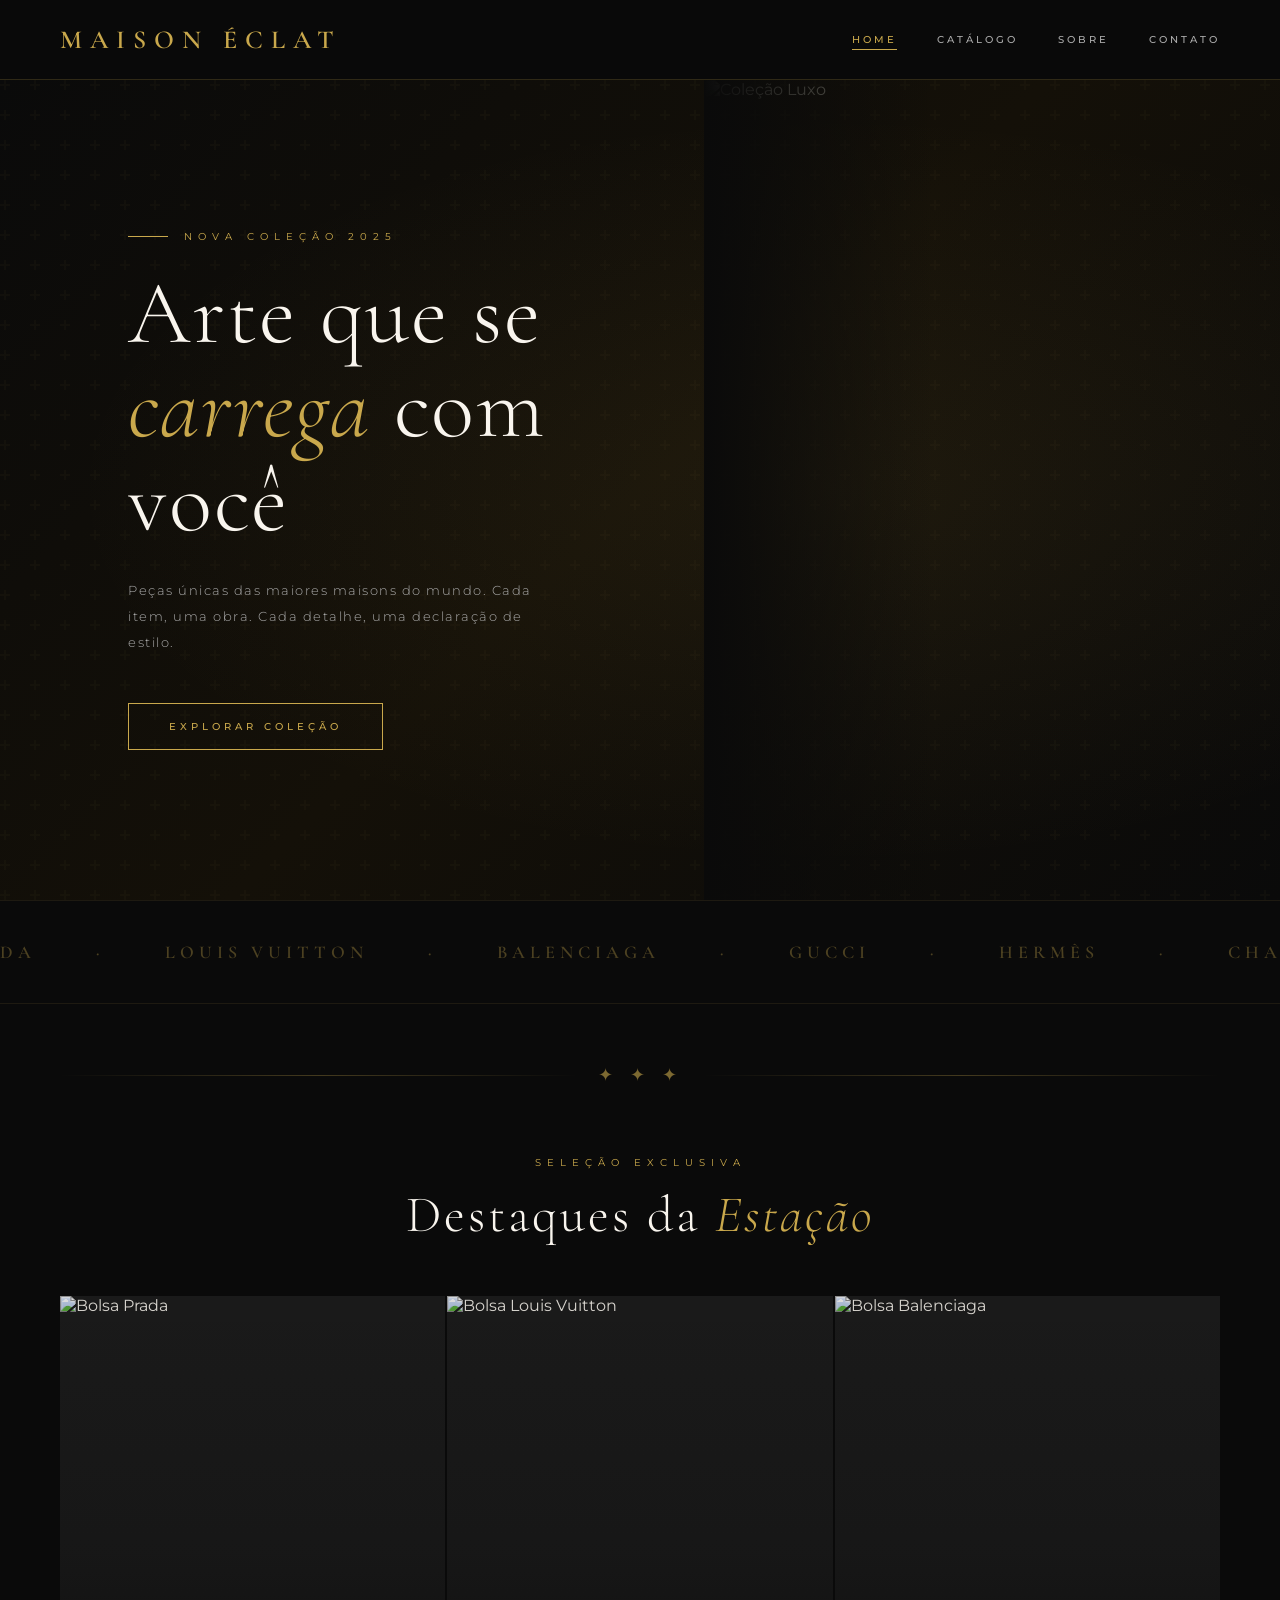
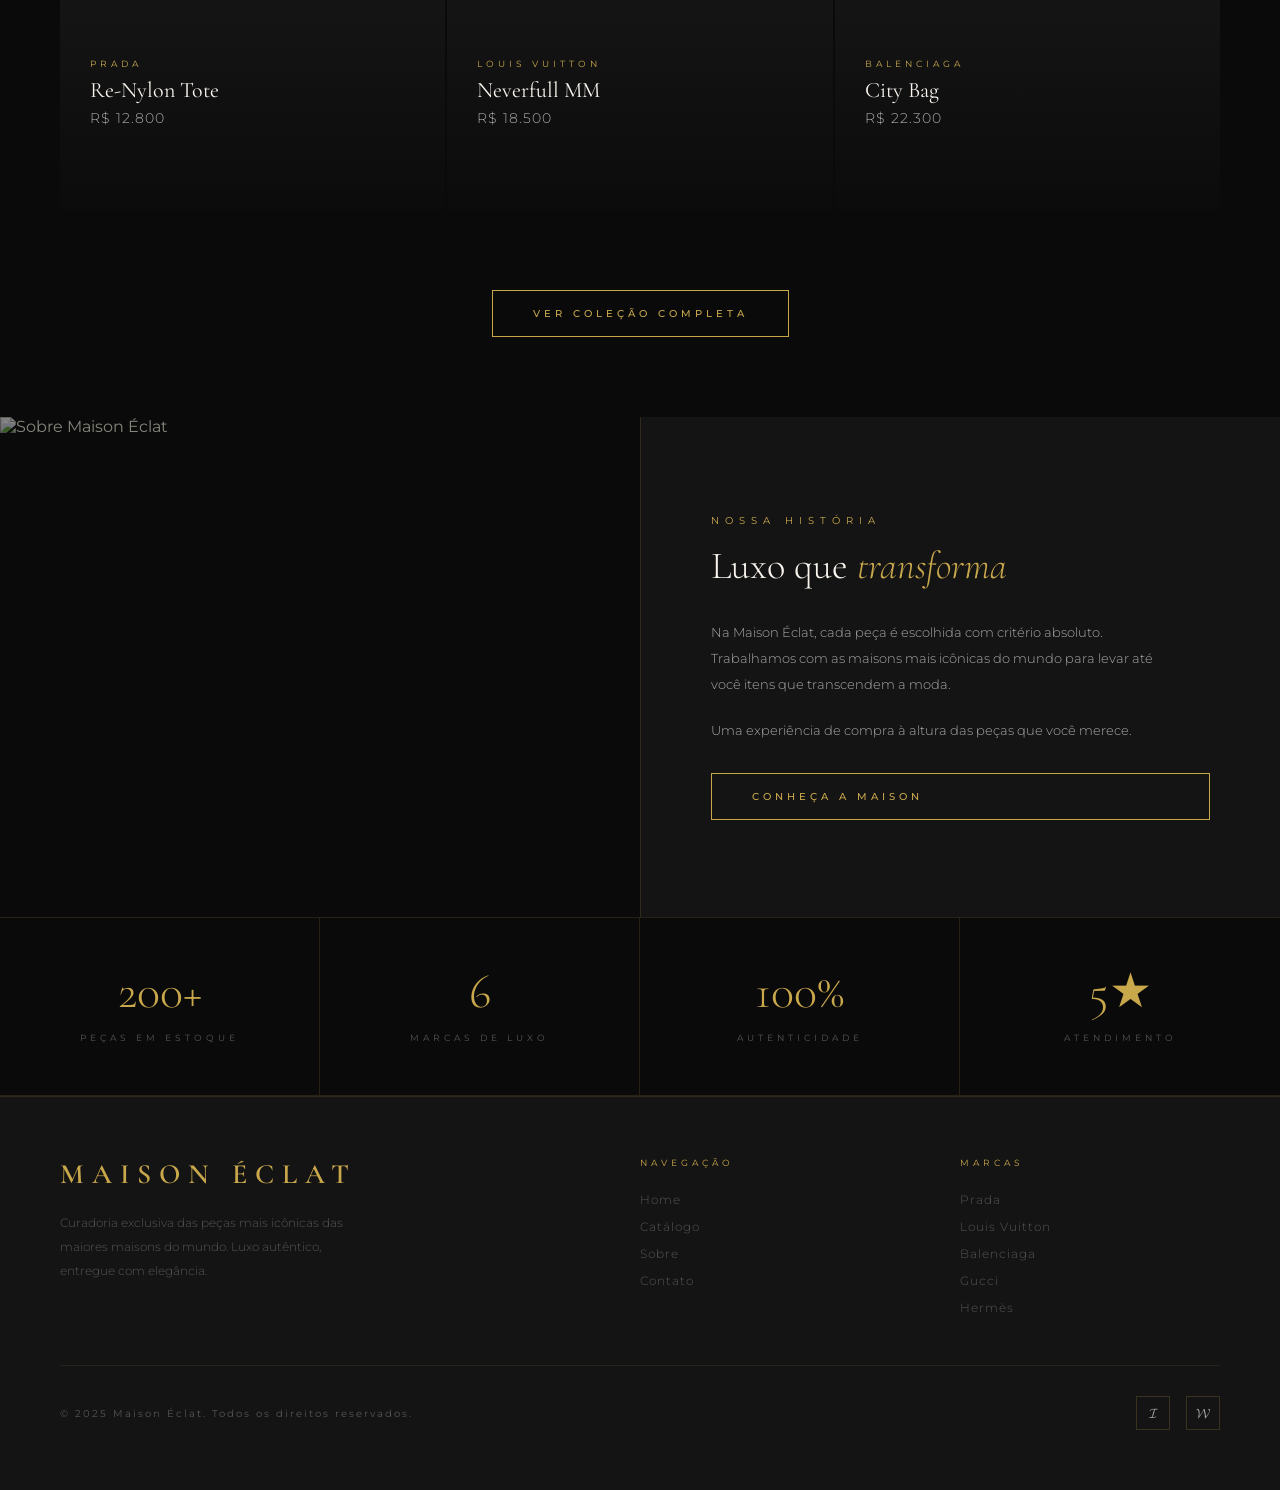
==== index.html @ 3ec4e36c "site" ====
<!DOCTYPE html>
<html lang="pt-br">
<head>
    <meta charset="UTF-8">
    <meta name="viewport" content="width=device-width, initial-scale=1.0">
    <title>Maison Éclat — Luxury Boutique</title>
    <link rel="stylesheet" href="estilos/style.css">
    <link rel="preconnect" href="https://fonts.googleapis.com">
    <link href="https://fonts.googleapis.com/css2?family=Cormorant+Garamond:ital,wght@0,300;0,400;0,600;1,300;1,400&family=Montserrat:wght@300;400;500;600&display=swap" rel="stylesheet">
</head>
<body>

<header id="header">
    <a href="index.html" class="logo">Maison Éclat</a>
    <nav id="nav">
        <a href="index.html" class="ativo">Home</a>
        <a href="catalogo.html">Catálogo</a>
        <a href="sobre.html">Sobre</a>
        <a href="contato.html">Contato</a>
    </nav>
    <div class="burger" id="burger" onclick="toggleMenu()">
        <span></span><span></span><span></span>
    </div>
</header>

<main>

    <!-- HERO -->
    <section class="hero">
        <div class="hero-bg"></div>
        <div class="hero-content">
            <div class="hero-eyebrow">Nova Coleção 2025</div>
            <h1>Arte que se<br><em>carrega</em> com você</h1>
            <p>Peças únicas das maiores maisons do mundo. Cada item, uma obra. Cada detalhe, uma declaração de estilo.</p>
            <a href="catalogo.html" class="btn-primario"><span>Explorar Coleção</span></a>
        </div>
        <div class="hero-image">
            <img src="https://picsum.photos/seed/luxury1/800/1100" alt="Coleção Luxo">
        </div>
    </section>

    <!-- MARCAS -->
    <div class="marcas-strip">
        <span class="marca-item">Prada</span>
        <span class="marca-item">·</span>
        <span class="marca-item">Louis Vuitton</span>
        <span class="marca-item">·</span>
        <span class="marca-item">Balenciaga</span>
        <span class="marca-item">·</span>
        <span class="marca-item">Gucci</span>
        <span class="marca-item">·</span>
        <span class="marca-item">Hermès</span>
        <span class="marca-item">·</span>
        <span class="marca-item">Chanel</span>
    </div>

    <!-- DESTAQUES -->
    <div class="divisor">
        <div class="divisor-linha"></div>
        <div class="divisor-icone">✦ ✦ ✦</div>
        <div class="divisor-linha"></div>
    </div>

    <div class="secao-titulo fade-in">
        <span class="secao-eyebrow">Seleção Exclusiva</span>
        <h2>Destaques da <em>Estação</em></h2>
    </div>

    <!-- GRID DE PRODUTOS (destaques) -->
    <div class="produtos-grid" id="grid-home">

        <div class="card-produto fade-in" onclick="abrirModal(0)">
            <img src="https://picsum.photos/seed/bag1/600/800" alt="Bolsa Prada">
            <div class="card-overlay"></div>
            <div class="card-info">
                <span class="card-marca">Prada</span>
                <div class="card-nome">Re-Nylon Tote</div>
                <div class="card-preco">R$ 12.800</div>
                <button class="card-btn">Ver Peça ›</button>
            </div>
        </div>

        <div class="card-produto fade-in" onclick="abrirModal(1)">
            <img src="https://picsum.photos/seed/bag2/600/800" alt="Bolsa Louis Vuitton">
            <div class="card-overlay"></div>
            <div class="card-info">
                <span class="card-marca">Louis Vuitton</span>
                <div class="card-nome">Neverfull MM</div>
                <div class="card-preco">R$ 18.500</div>
                <button class="card-btn">Ver Peça ›</button>
            </div>
        </div>

        <div class="card-produto fade-in" onclick="abrirModal(2)">
            <img src="https://picsum.photos/seed/bag3/600/800" alt="Bolsa Balenciaga">
            <div class="card-overlay"></div>
            <div class="card-info">
                <span class="card-marca">Balenciaga</span>
                <div class="card-nome">City Bag</div>
                <div class="card-preco">R$ 22.300</div>
                <button class="card-btn">Ver Peça ›</button>
            </div>
        </div>

    </div>

    <div style="text-align:center; padding-bottom: 80px;">
        <a href="catalogo.html" class="btn-primario"><span>Ver Coleção Completa</span></a>
    </div>

    <!-- SOBRE STRIP -->
    <section class="sobre-strip fade-in">
        <div class="sobre-imagem">
            <img src="https://picsum.photos/seed/about1/800/700" alt="Sobre Maison Éclat">
        </div>
        <div class="sobre-texto">
            <span class="secao-eyebrow">Nossa História</span>
            <h2>Luxo que <em>transforma</em></h2>
            <p>Na Maison Éclat, cada peça é escolhida com critério absoluto. Trabalhamos com as maisons mais icônicas do mundo para levar até você itens que transcendem a moda.</p>
            <p>Uma experiência de compra à altura das peças que você merece.</p>
            <a href="sobre.html" class="btn-primario" style="margin-top: 10px;"><span>Conheça a Maison</span></a>
        </div>
    </section>

    <!-- STATS -->
    <div class="stats-bar">
        <div class="stat-item fade-in">
            <span class="stat-numero">200+</span>
            <span class="stat-label">Peças em Estoque</span>
        </div>
        <div class="stat-item fade-in">
            <span class="stat-numero">6</span>
            <span class="stat-label">Marcas de Luxo</span>
        </div>
        <div class="stat-item fade-in">
            <span class="stat-numero">100%</span>
            <span class="stat-label">Autenticidade</span>
        </div>
        <div class="stat-item fade-in">
            <span class="stat-numero">5★</span>
            <span class="stat-label">Atendimento</span>
        </div>
    </div>

</main>

<!-- MODAL -->
<div class="modal-overlay" id="modal-overlay" onclick="fecharModalOverlay(event)">
    <div class="modal" id="modal">
        <button class="modal-fechar" onclick="fecharModal()">✕</button>

        <!-- CARROSSEL -->
        <div class="modal-carrossel">
            <div class="carrossel-track" id="carrossel-track"></div>
            <button class="carrossel-btn carrossel-prev" onclick="moverCarrossel(-1)">‹</button>
            <button class="carrossel-btn carrossel-next" onclick="moverCarrossel(1)">›</button>
            <div class="carrossel-dots" id="carrossel-dots"></div>
        </div>

        <!-- CONTEÚDO -->
        <div class="modal-conteudo">
            <div>
                <span class="modal-marca" id="modal-marca"></span>
                <div class="modal-nome" id="modal-nome"></div>
                <div class="modal-linha"></div>
                <div class="modal-preco" id="modal-preco"></div>
                <p class="modal-descricao" id="modal-desc"></p>
                <div class="modal-atributos" id="modal-atributos"></div>
            </div>
            <a class="btn-whatsapp" id="modal-whatsapp" href="#" target="_blank">
                <svg viewBox="0 0 24 24" xmlns="http://www.w3.org/2000/svg">
                    <path d="M17.472 14.382c-.297-.149-1.758-.867-2.03-.967-.273-.099-.471-.148-.67.15-.197.297-.767.966-.94 1.164-.173.199-.347.223-.644.075-.297-.15-1.255-.463-2.39-1.475-.883-.788-1.48-1.761-1.653-2.059-.173-.297-.018-.458.13-.606.134-.133.298-.347.446-.52.149-.174.198-.298.298-.497.099-.198.05-.371-.025-.52-.075-.149-.669-1.612-.916-2.207-.242-.579-.487-.5-.669-.51-.173-.008-.371-.01-.57-.01-.198 0-.52.074-.792.372-.272.297-1.04 1.016-1.04 2.479 0 1.462 1.065 2.875 1.213 3.074.149.198 2.096 3.2 5.077 4.487.709.306 1.262.489 1.694.625.712.227 1.36.195 1.871.118.571-.085 1.758-.719 2.006-1.413.248-.694.248-1.289.173-1.413-.074-.124-.272-.198-.57-.347m-5.421 7.403h-.004a9.87 9.87 0 01-5.031-1.378l-.361-.214-3.741.982.998-3.648-.235-.374a9.86 9.86 0 01-1.51-5.26c.001-5.45 4.436-9.884 9.888-9.884 2.64 0 5.122 1.03 6.988 2.898a9.825 9.825 0 012.893 6.994c-.003 5.45-4.437 9.884-9.885 9.884m8.413-18.297A11.815 11.815 0 0012.05 0C5.495 0 .16 5.335.157 11.892c0 2.096.547 4.142 1.588 5.945L.057 24l6.305-1.654a11.882 11.882 0 005.683 1.448h.005c6.554 0 11.89-5.335 11.893-11.893a11.821 11.821 0 00-3.48-8.413Z"/>
                </svg>
                Tenho Interesse
            </a>
        </div>
    </div>
</div>

<footer>
    <div class="footer-grid">
        <div>
            <span class="footer-logo">Maison Éclat</span>
            <p class="footer-desc">Curadoria exclusiva das peças mais icônicas das maiores maisons do mundo. Luxo autêntico, entregue com elegância.</p>
        </div>
        <div>
            <span class="footer-titulo">Navegação</span>
            <div class="footer-links">
                <a href="index.html">Home</a>
                <a href="catalogo.html">Catálogo</a>
                <a href="sobre.html">Sobre</a>
                <a href="contato.html">Contato</a>
            </div>
        </div>
        <div>
            <span class="footer-titulo">Marcas</span>
            <div class="footer-links">
                <a href="catalogo.html">Prada</a>
                <a href="catalogo.html">Louis Vuitton</a>
                <a href="catalogo.html">Balenciaga</a>
                <a href="catalogo.html">Gucci</a>
                <a href="catalogo.html">Hermès</a>
            </div>
        </div>
    </div>
    <div class="footer-bottom">
        <span class="footer-copy">© 2025 Maison Éclat. Todos os direitos reservados.</span>
        <div class="footer-social">
            <a href="#" title="Instagram">&#x1D4D8;</a>
            <a href="#" title="WhatsApp">&#x1D4E6;</a>
        </div>
    </div>
</footer>

<script>
// ---- DADOS DOS PRODUTOS ----
const produtos = [
    {
        marca: "Prada",
        nome: "Re-Nylon Tote",
        preco: "R$ 12.800",
        desc: "Icônica bolsa tote em nylon regenerado, símbolo do compromisso da Prada com a inovação sustentável. Acabamentos em couro Saffiano com hardware dourado.",
        fotos: [
            "https://picsum.photos/seed/prada1/600/600",
            "https://picsum.photos/seed/prada2/600/600",
            "https://picsum.photos/seed/prada3/600/600",
            "https://picsum.photos/seed/prada4/600/600"
        ],
        atributos: { "Material": "Nylon Re-Nylon + Couro Saffiano", "Cor": "Preto", "Dimensões": "38 × 30 × 16 cm", "Inclui": "Dustbag + Cartão" }
    },
    {
        marca: "Louis Vuitton",
        nome: "Neverfull MM",
        preco: "R$ 18.500",
        desc: "A bolsa mais icônica da maison. Em tela Monogram com bordas em couro natural, é o símbolo definitivo do estilo LV. Versátil, elegante e atemporal.",
        fotos: [
            "https://picsum.photos/seed/lv1/600/600",
            "https://picsum.photos/seed/lv2/600/600",
            "https://picsum.photos/seed/lv3/600/600",
            "https://picsum.photos/seed/lv4/600/600"
        ],
        atributos: { "Material": "Tela Monogram + Couro Vachetta", "Cor": "Monogram / Cerise", "Dimensões": "31 × 28 × 17 cm", "Inclui": "Dustbag + Recibo" }
    },
    {
        marca: "Balenciaga",
        nome: "City Bag",
        preco: "R$ 22.300",
        desc: "A City Bag redefiniu o conceito de it-bag quando foi lançada. Couro de bezerro com textura suave e hardware dourado envelhecido — um clássico do streetluxe.",
        fotos: [
            "https://picsum.photos/seed/bal1/600/600",
            "https://picsum.photos/seed/bal2/600/600",
            "https://picsum.photos/seed/bal3/600/600",
            "https://picsum.photos/seed/bal4/600/600"
        ],
        atributos: { "Material": "Couro de Bezerro", "Cor": "Preto", "Dimensões": "38 × 26 × 14 cm", "Inclui": "Dustbag + Espelho" }
    }
];

let slideAtual = 0;
let produtoAtual = null;
const NUMERO_WHATSAPP = "5500000000000"; // ← substitua pelo número real

// ---- MODAL ----
function abrirModal(index) {
    produtoAtual = produtos[index];
    slideAtual = 0;

    document.getElementById('modal-marca').textContent = produtoAtual.marca;
    document.getElementById('modal-nome').textContent = produtoAtual.nome;
    document.getElementById('modal-preco').textContent = produtoAtual.preco;
    document.getElementById('modal-desc').textContent = produtoAtual.desc;

    // Atributos
    const attrEl = document.getElementById('modal-atributos');
    attrEl.innerHTML = Object.entries(produtoAtual.atributos).map(([k, v]) =>
        `<div class="modal-atributo"><span class="modal-atributo-label">${k}</span><span class="modal-atributo-valor">${v}</span></div>`
    ).join('');

    // Carrossel
    const track = document.getElementById('carrossel-track');
    track.innerHTML = produtoAtual.fotos.map(src =>
        `<div class="carrossel-slide"><img src="${src}" alt="${produtoAtual.nome}"></div>`
    ).join('');

    const dots = document.getElementById('carrossel-dots');
    dots.innerHTML = produtoAtual.fotos.map((_, i) =>
        `<button class="carrossel-dot ${i === 0 ? 'ativo' : ''}" onclick="irParaSlide(${i})"></button>`
    ).join('');

    atualizarCarrossel();

    // WhatsApp link
    const msg = encodeURIComponent(`Olá! Tenho interesse na peça: ${produtoAtual.marca} — ${produtoAtual.nome} (${produtoAtual.preco}). Poderia me dar mais informações?`);
    document.getElementById('modal-whatsapp').href = `https://wa.me/${NUMERO_WHATSAPP}?text=${msg}`;

    document.getElementById('modal-overlay').classList.add('aberto');
    document.body.style.overflow = 'hidden';
}

function fecharModal() {
    document.getElementById('modal-overlay').classList.remove('aberto');
    document.body.style.overflow = '';
}

function fecharModalOverlay(e) {
    if (e.target === document.getElementById('modal-overlay')) fecharModal();
}

// ---- CARROSSEL ----
function moverCarrossel(direcao) {
    const total = produtoAtual.fotos.length;
    slideAtual = (slideAtual + direcao + total) % total;
    atualizarCarrossel();
}

function irParaSlide(index) {
    slideAtual = index;
    atualizarCarrossel();
}

function atualizarCarrossel() {
    document.getElementById('carrossel-track').style.transform = `translateX(-${slideAtual * 100}%)`;
    document.querySelectorAll('.carrossel-dot').forEach((dot, i) => {
        dot.classList.toggle('ativo', i === slideAtual);
    });
}

// Teclado: setas e ESC
document.addEventListener('keydown', (e) => {
    if (!document.getElementById('modal-overlay').classList.contains('aberto')) return;
    if (e.key === 'ArrowLeft') moverCarrossel(-1);
    if (e.key === 'ArrowRight') moverCarrossel(1);
    if (e.key === 'Escape') fecharModal();
});

// Touch/swipe no carrossel
let touchStartX = 0;
document.getElementById('carrossel-track')?.addEventListener('touchstart', e => { touchStartX = e.touches[0].clientX; });
document.getElementById('carrossel-track')?.addEventListener('touchend', e => {
    const diff = touchStartX - e.changedTouches[0].clientX;
    if (Math.abs(diff) > 50) moverCarrossel(diff > 0 ? 1 : -1);
});

// ---- MENU MOBILE ----
function toggleMenu() {
    document.getElementById('nav').classList.toggle('aberto');
}

// ---- SCROLL ANIMATIONS ----
const observer = new IntersectionObserver((entries) => {
    entries.forEach(e => { if (e.isIntersecting) e.target.classList.add('visivel'); });
}, { threshold: 0.1 });

document.querySelectorAll('.fade-in').forEach(el => observer.observe(el));
</script>

</body>
</html>
---- estilos/style.css ----
@charset "UTF-8";

@import url('https://fonts.googleapis.com/css2?family=Cormorant+Garamond:ital,wght@0,300;0,400;0,600;1,300;1,400&family=Montserrat:wght@300;400;500;600&display=swap');

:root {
    --ouro: #C9A84C;
    --ouro-claro: #E8C97A;
    --ouro-escuro: #8A6A20;
    --preto: #0A0A0A;
    --preto-suave: #141414;
    --preto-card: #1A1A1A;
    --cinza-escuro: #2A2A2A;
    --cinza: #555;
    --cinza-claro: #AAA;
    --branco: #F9F5EE;
    --fonte-display: 'Cormorant Garamond', serif;
    --fonte-corpo: 'Montserrat', sans-serif;
    --transicao: all 0.35s cubic-bezier(0.25, 0.46, 0.45, 0.94);
    --sombra-card: 0 8px 40px rgba(0,0,0,0.6);
}

* { margin: 0; padding: 0; box-sizing: border-box; }
html { scroll-behavior: smooth; }
body { font-family: var(--fonte-corpo); background-color: var(--preto); color: var(--branco); min-height: 100vh; }

::-webkit-scrollbar { width: 5px; }
::-webkit-scrollbar-track { background: var(--preto); }
::-webkit-scrollbar-thumb { background: var(--ouro-escuro); border-radius: 10px; }

/* HEADER */
header {
    position: fixed; top: 0; left: 0; right: 0; z-index: 1000;
    display: flex; align-items: center; justify-content: space-between;
    padding: 0 60px; height: 80px;
    background: rgba(10,10,10,0.97); backdrop-filter: blur(12px);
    border-bottom: 1px solid rgba(201,168,76,0.2); transition: var(--transicao);
}

.logo {
    font-family: var(--fonte-display); font-size: 26px; font-weight: 600;
    letter-spacing: 8px; color: var(--ouro); text-decoration: none; text-transform: uppercase;
}

nav { display: flex; align-items: center; gap: 40px; }

nav a {
    font-size: 10px; font-weight: 500; letter-spacing: 3px; text-transform: uppercase;
    color: var(--cinza-claro); text-decoration: none; position: relative; transition: var(--transicao);
}

nav a::after {
    content: ''; position: absolute; bottom: -4px; left: 0;
    width: 0; height: 1px; background: var(--ouro); transition: var(--transicao);
}

nav a:hover, nav a.ativo { color: var(--ouro); }
nav a:hover::after, nav a.ativo::after { width: 100%; }

.burger { display: none; flex-direction: column; gap: 5px; cursor: pointer; }
.burger span { display: block; width: 24px; height: 1px; background: var(--ouro); transition: var(--transicao); }

main { padding-top: 80px; }

/* HERO */
.hero {
    position: relative; height: calc(100vh - 80px); min-height: 600px;
    display: flex; align-items: center; overflow: hidden;
}

.hero-bg {
    position: absolute; inset: 0;
    background: radial-gradient(ellipse at 65% 50%, rgba(201,168,76,0.07) 0%, transparent 65%),
                linear-gradient(135deg, #0A0A0A 0%, #141008 50%, #0A0A0A 100%);
}

.hero-bg::before {
    content: ''; position: absolute; inset: 0;
    background-image: url("data:image/svg+xml,%3Csvg width='60' height='60' viewBox='0 0 60 60' xmlns='http://www.w3.org/2000/svg'%3E%3Cg fill='%23C9A84C' fill-opacity='0.03'%3E%3Cpath d='M36 34v-4h-2v4h-4v2h4v4h2v-4h4v-2h-4zm0-30V0h-2v4h-4v2h4v4h2V6h4V4h-4zM6 34v-4H4v4H0v2h4v4h2v-4h4v-2H6zM6 4V0H4v4H0v2h4v4h2V6h4V4H6z'/%3E%3C/g%3E%3C/svg%3E");
}

.hero-content {
    position: relative; z-index: 2; padding: 0 10%; max-width: 700px;
    animation: fadeInUp 1.2s ease forwards;
}

.hero-eyebrow {
    font-size: 10px; letter-spacing: 6px; text-transform: uppercase; color: var(--ouro);
    margin-bottom: 24px; display: flex; align-items: center; gap: 16px;
}

.hero-eyebrow::before { content: ''; display: block; width: 40px; height: 1px; background: var(--ouro); }

.hero h1 {
    font-family: var(--fonte-display); font-size: clamp(52px, 7vw, 90px); font-weight: 300;
    line-height: 1.05; letter-spacing: 2px; color: var(--branco); margin-bottom: 28px;
}

.hero h1 em { font-style: italic; color: var(--ouro); }

.hero p {
    font-size: 13px; font-weight: 300; letter-spacing: 1.5px; color: var(--cinza-claro);
    line-height: 2; max-width: 420px; margin-bottom: 48px;
}

.hero-image {
    position: absolute; right: 0; top: 0; bottom: 0; width: 45%; overflow: hidden;
}

.hero-image img { width: 100%; height: 100%; object-fit: cover; opacity: 0.4; filter: sepia(30%) saturate(0.8); }

.hero-image::before {
    content: ''; position: absolute; inset: 0;
    background: linear-gradient(to right, var(--preto) 0%, transparent 40%); z-index: 1;
}

/* BOTÕES */
.btn-primario {
    display: inline-flex; align-items: center; gap: 12px; padding: 16px 40px;
    background: transparent; border: 1px solid var(--ouro); color: var(--ouro);
    font-family: var(--fonte-corpo); font-size: 10px; font-weight: 500; letter-spacing: 4px;
    text-transform: uppercase; text-decoration: none; cursor: pointer;
    transition: var(--transicao); position: relative; overflow: hidden;
}

.btn-primario::before {
    content: ''; position: absolute; inset: 0; background: var(--ouro);
    transform: translateX(-100%); transition: var(--transicao); z-index: 0;
}

.btn-primario:hover::before { transform: translateX(0); }
.btn-primario:hover { color: var(--preto); }
.btn-primario span, .btn-primario svg { position: relative; z-index: 1; }

.btn-secundario {
    display: inline-flex; align-items: center; gap: 12px; padding: 16px 40px;
    background: var(--ouro); border: 1px solid var(--ouro); color: var(--preto);
    font-family: var(--fonte-corpo); font-size: 10px; font-weight: 600; letter-spacing: 4px;
    text-transform: uppercase; text-decoration: none; cursor: pointer; transition: var(--transicao);
}

.btn-secundario:hover { background: var(--ouro-claro); border-color: var(--ouro-claro); }

/* DIVISOR */
.divisor {
    display: flex; align-items: center; justify-content: center; gap: 20px; padding: 60px 60px 0;
}
.divisor-linha { flex: 1; height: 1px; background: linear-gradient(to right, transparent, rgba(201,168,76,0.3), transparent); }
.divisor-icone { color: var(--ouro); font-size: 18px; opacity: 0.6; letter-spacing: 6px; }

/* SEÇÃO TÍTULO */
.secao-titulo { text-align: center; padding: 70px 60px 50px; }
.secao-eyebrow { font-size: 10px; letter-spacing: 6px; text-transform: uppercase; color: var(--ouro); margin-bottom: 16px; display: block; }
.secao-titulo h2 { font-family: var(--fonte-display); font-size: clamp(36px, 4vw, 56px); font-weight: 300; letter-spacing: 3px; color: var(--branco); line-height: 1.2; }
.secao-titulo h2 em { font-style: italic; color: var(--ouro); }

/* MARCAS STRIP */
.marcas-strip {
    display: flex; align-items: center; justify-content: center; gap: 60px; padding: 40px 60px;
    border-top: 1px solid rgba(201,168,76,0.1); border-bottom: 1px solid rgba(201,168,76,0.1); overflow: hidden;
}

.marca-item {
    font-family: var(--fonte-display); font-size: 18px; font-weight: 600; letter-spacing: 5px;
    text-transform: uppercase; color: rgba(201,168,76,0.35); transition: var(--transicao); white-space: nowrap;
}

.marca-item:hover { color: var(--ouro); }

/* GRID PRODUTOS */
.produtos-grid {
    display: grid; grid-template-columns: repeat(3, 1fr); gap: 2px; padding: 0 60px 80px;
}

.card-produto {
    position: relative; overflow: hidden; aspect-ratio: 3/4; cursor: pointer; background: var(--preto-card);
}

.card-produto img {
    width: 100%; height: 100%; object-fit: cover;
    transition: transform 0.7s cubic-bezier(0.25, 0.46, 0.45, 0.94), opacity 0.5s ease;
    opacity: 0.85;
}

.card-produto:hover img { transform: scale(1.06); opacity: 1; }

.card-overlay {
    position: absolute; inset: 0;
    background: linear-gradient(to top, rgba(10,10,10,0.92) 0%, rgba(10,10,10,0.2) 50%, transparent 100%);
    transition: var(--transicao);
}

.card-produto:hover .card-overlay {
    background: linear-gradient(to top, rgba(10,10,10,0.97) 0%, rgba(10,10,10,0.4) 60%, transparent 100%);
}

.card-info { position: absolute; bottom: 0; left: 0; right: 0; padding: 30px; transition: var(--transicao); }
.card-marca { font-size: 9px; letter-spacing: 4px; text-transform: uppercase; color: var(--ouro); margin-bottom: 8px; display: block; }
.card-nome { font-family: var(--fonte-display); font-size: 22px; font-weight: 400; color: var(--branco); margin-bottom: 6px; }
.card-preco { font-size: 14px; font-weight: 300; color: var(--cinza-claro); letter-spacing: 1px; margin-bottom: 20px; }

.card-btn {
    display: inline-flex; align-items: center; gap: 8px; padding: 10px 24px;
    background: transparent; border: 1px solid rgba(201,168,76,0.5); color: var(--ouro);
    font-size: 9px; font-weight: 500; letter-spacing: 3px; text-transform: uppercase;
    cursor: pointer; transition: var(--transicao); opacity: 0; transform: translateY(10px);
    font-family: var(--fonte-corpo);
}

.card-produto:hover .card-btn { opacity: 1; transform: translateY(0); }
.card-btn:hover { background: var(--ouro); color: var(--preto); border-color: var(--ouro); }

/* FILTROS */
.filtros-container { padding: 0 60px 40px; display: flex; align-items: center; gap: 30px; flex-wrap: wrap; }
.filtros-label { font-size: 9px; letter-spacing: 4px; text-transform: uppercase; color: var(--cinza); }
.filtros-grupo { display: flex; gap: 8px; flex-wrap: wrap; }

.filtro-btn {
    padding: 8px 20px; background: transparent; border: 1px solid rgba(201,168,76,0.25);
    color: var(--cinza-claro); font-family: var(--fonte-corpo); font-size: 9px; letter-spacing: 3px;
    text-transform: uppercase; cursor: pointer; transition: var(--transicao);
}

.filtro-btn:hover, .filtro-btn.ativo { border-color: var(--ouro); color: var(--ouro); background: rgba(201,168,76,0.05); }
.filtro-divider { width: 1px; height: 20px; background: rgba(201,168,76,0.2); }

/* ======================== MODAL + CARROSSEL ======================== */
.modal-overlay {
    position: fixed; inset: 0; background: rgba(0,0,0,0.92); z-index: 2000;
    display: flex; align-items: center; justify-content: center; padding: 20px;
    opacity: 0; visibility: hidden; transition: all 0.4s ease; backdrop-filter: blur(6px);
}

.modal-overlay.aberto { opacity: 1; visibility: visible; }

.modal {
    background: var(--preto-suave); border: 1px solid rgba(201,168,76,0.2);
    max-width: 900px; width: 100%; max-height: 90vh; overflow-y: auto;
    display: grid; grid-template-columns: 1fr 1fr;
    transform: scale(0.95) translateY(20px); transition: all 0.4s cubic-bezier(0.25, 0.46, 0.45, 0.94);
    position: relative;
}

.modal-overlay.aberto .modal { transform: scale(1) translateY(0); }

/* CARROSSEL */
.modal-carrossel {
    position: relative; overflow: hidden; background: var(--preto-card);
    aspect-ratio: 1;
}

.carrossel-track {
    display: flex; height: 100%;
    transition: transform 0.5s cubic-bezier(0.25, 0.46, 0.45, 0.94);
}

.carrossel-slide { min-width: 100%; height: 100%; }
.carrossel-slide img { width: 100%; height: 100%; object-fit: cover; display: block; }

.carrossel-btn {
    position: absolute; top: 50%; transform: translateY(-50%);
    width: 42px; height: 42px; background: rgba(10,10,10,0.75);
    border: 1px solid rgba(201,168,76,0.4); color: var(--ouro);
    font-size: 20px; display: flex; align-items: center; justify-content: center;
    cursor: pointer; transition: var(--transicao); z-index: 5; backdrop-filter: blur(4px);
    line-height: 1; user-select: none;
}

.carrossel-btn:hover { background: var(--ouro); color: var(--preto); border-color: var(--ouro); }
.carrossel-prev { left: 14px; }
.carrossel-next { right: 14px; }

.carrossel-dots {
    position: absolute; bottom: 14px; left: 50%; transform: translateX(-50%);
    display: flex; gap: 6px; z-index: 5;
}

.carrossel-dot {
    width: 6px; height: 6px; border-radius: 50%;
    background: rgba(201,168,76,0.3); cursor: pointer;
    transition: var(--transicao); border: none;
}

.carrossel-dot.ativo { background: var(--ouro); transform: scale(1.3); }

/* MODAL CONTEÚDO */
.modal-conteudo {
    padding: 50px 40px; display: flex; flex-direction: column; justify-content: space-between;
}

.modal-fechar {
    position: absolute; top: 16px; right: 16px;
    width: 36px; height: 36px; background: rgba(10,10,10,0.8);
    border: 1px solid rgba(201,168,76,0.3); color: var(--ouro);
    font-size: 20px; display: flex; align-items: center; justify-content: center;
    cursor: pointer; transition: var(--transicao); z-index: 10; line-height: 1;
}

.modal-fechar:hover { background: var(--ouro); color: var(--preto); }

.modal-marca { font-size: 9px; letter-spacing: 5px; text-transform: uppercase; color: var(--ouro); margin-bottom: 14px; display: block; }
.modal-nome { font-family: var(--fonte-display); font-size: 34px; font-weight: 300; color: var(--branco); line-height: 1.2; margin-bottom: 6px; }
.modal-linha { width: 40px; height: 1px; background: var(--ouro); margin: 20px 0; }
.modal-preco { font-size: 26px; font-weight: 300; color: var(--ouro-claro); letter-spacing: 1px; margin-bottom: 24px; }
.modal-descricao { font-size: 12px; font-weight: 300; color: var(--cinza-claro); line-height: 2; margin-bottom: 30px; }

.modal-atributos { display: flex; flex-direction: column; gap: 10px; margin-bottom: 36px; padding-top: 10px; border-top: 1px solid rgba(201,168,76,0.1); }
.modal-atributo { display: flex; justify-content: space-between; font-size: 11px; }
.modal-atributo-label { color: var(--cinza); letter-spacing: 1px; }
.modal-atributo-valor { color: var(--branco); font-weight: 500; }

.btn-whatsapp {
    display: flex; align-items: center; justify-content: center; gap: 10px; padding: 16px 30px;
    background: #25D366; border: none; color: white; font-family: var(--fonte-corpo);
    font-size: 11px; font-weight: 600; letter-spacing: 3px; text-transform: uppercase;
    text-decoration: none; cursor: pointer; transition: var(--transicao);
}

.btn-whatsapp:hover { background: #1ebe5d; }
.btn-whatsapp svg { width: 18px; height: 18px; fill: white; flex-shrink: 0; }

/* SOBRE STRIP */
.sobre-strip { display: grid; grid-template-columns: 1fr 1fr; min-height: 500px; }
.sobre-imagem { position: relative; overflow: hidden; }
.sobre-imagem img { width: 100%; height: 100%; object-fit: cover; opacity: 0.5; filter: sepia(20%); }
.sobre-imagem::after { content: ''; position: absolute; inset: 0; background: linear-gradient(to right, transparent 60%, var(--preto) 100%); }
.sobre-texto { background: var(--preto-suave); padding: 80px 70px; display: flex; flex-direction: column; justify-content: center; border-left: 1px solid rgba(201,168,76,0.15); }
.sobre-texto .secao-eyebrow { text-align: left; display: block; margin-bottom: 16px; }
.sobre-texto h2 { font-family: var(--fonte-display); font-size: clamp(32px, 3vw, 48px); font-weight: 300; color: var(--branco); line-height: 1.2; margin-bottom: 30px; }
.sobre-texto h2 em { font-style: italic; color: var(--ouro); }
.sobre-texto p { font-size: 13px; font-weight: 300; color: var(--cinza-claro); line-height: 2; margin-bottom: 20px; max-width: 450px; }

/* STATS */
.stats-bar { display: grid; grid-template-columns: repeat(4, 1fr); border-top: 1px solid rgba(201,168,76,0.15); border-bottom: 1px solid rgba(201,168,76,0.15); }
.stat-item { padding: 50px 40px; text-align: center; border-right: 1px solid rgba(201,168,76,0.15); transition: var(--transicao); }
.stat-item:last-child { border-right: none; }
.stat-item:hover { background: rgba(201,168,76,0.03); }
.stat-numero { font-family: var(--fonte-display); font-size: 48px; font-weight: 300; color: var(--ouro); line-height: 1; display: block; margin-bottom: 10px; }
.stat-label { font-size: 9px; letter-spacing: 4px; text-transform: uppercase; color: var(--cinza); }

/* CONTATO */
.contato-section { display: grid; grid-template-columns: 1fr 1fr; min-height: 500px; }
.contato-info { padding: 80px 70px; background: var(--preto-suave); border-right: 1px solid rgba(201,168,76,0.15); }
.contato-info h2 { font-family: var(--fonte-display); font-size: clamp(32px, 3vw, 48px); font-weight: 300; color: var(--branco); margin-bottom: 30px; line-height: 1.2; }
.contato-info h2 em { font-style: italic; color: var(--ouro); }
.contato-info p { font-size: 13px; font-weight: 300; color: var(--cinza-claro); line-height: 2; margin-bottom: 40px; max-width: 360px; }
.contato-canais { display: flex; flex-direction: column; gap: 16px; }
.contato-canal { display: flex; align-items: center; gap: 16px; font-size: 13px; color: var(--cinza-claro); text-decoration: none; transition: var(--transicao); }
.contato-canal:hover { color: var(--ouro); }
.contato-canal-icone { width: 40px; height: 40px; border: 1px solid rgba(201,168,76,0.3); display: flex; align-items: center; justify-content: center; color: var(--ouro); font-size: 16px; flex-shrink: 0; transition: var(--transicao); }
.contato-canal:hover .contato-canal-icone { background: var(--ouro); color: var(--preto); }
.contato-form { padding: 80px 70px; background: var(--preto); }
.form-grupo { margin-bottom: 24px; }
.form-grupo label { display: block; font-size: 9px; letter-spacing: 3px; text-transform: uppercase; color: var(--cinza); margin-bottom: 10px; }
.form-grupo input, .form-grupo textarea, .form-grupo select { width: 100%; padding: 14px 0; background: transparent; border: none; border-bottom: 1px solid rgba(201,168,76,0.2); color: var(--branco); font-family: var(--fonte-corpo); font-size: 13px; font-weight: 300; outline: none; transition: var(--transicao); appearance: none; }
.form-grupo input:focus, .form-grupo textarea:focus, .form-grupo select:focus { border-bottom-color: var(--ouro); }
.form-grupo textarea { resize: none; height: 100px; }
.form-grupo select option { background: var(--preto-card); }

/* FOOTER */
footer { background: var(--preto-suave); border-top: 1px solid rgba(201,168,76,0.15); padding: 60px; }
.footer-grid { display: grid; grid-template-columns: 2fr 1fr 1fr; gap: 60px; margin-bottom: 50px; }
.footer-logo { font-family: var(--fonte-display); font-size: 28px; font-weight: 600; letter-spacing: 8px; color: var(--ouro); text-transform: uppercase; display: block; margin-bottom: 20px; }
.footer-desc { font-size: 12px; font-weight: 300; color: var(--cinza); line-height: 2; max-width: 300px; }
.footer-titulo { font-size: 9px; letter-spacing: 4px; text-transform: uppercase; color: var(--ouro); margin-bottom: 24px; display: block; }
.footer-links { display: flex; flex-direction: column; gap: 12px; }
.footer-links a { font-size: 12px; font-weight: 300; color: var(--cinza); text-decoration: none; transition: var(--transicao); letter-spacing: 1px; }
.footer-links a:hover { color: var(--ouro); padding-left: 6px; }
.footer-bottom { display: flex; align-items: center; justify-content: space-between; padding-top: 30px; border-top: 1px solid rgba(201,168,76,0.1); }
.footer-copy { font-size: 10px; color: var(--cinza); letter-spacing: 2px; }
.footer-social { display: flex; gap: 16px; }
.footer-social a { width: 34px; height: 34px; border: 1px solid rgba(201,168,76,0.2); display: flex; align-items: center; justify-content: center; color: var(--cinza-claro); text-decoration: none; font-size: 14px; transition: var(--transicao); }
.footer-social a:hover { border-color: var(--ouro); color: var(--ouro); }

/* CATÁLOGO PAGE */
.catalogo-hero { padding: 80px 60px 50px; text-align: center; background: radial-gradient(ellipse at 50% 100%, rgba(201,168,76,0.05) 0%, transparent 60%); border-bottom: 1px solid rgba(201,168,76,0.1); }
.catalogo-hero h1 { font-family: var(--fonte-display); font-size: clamp(42px, 5vw, 70px); font-weight: 300; letter-spacing: 4px; color: var(--branco); margin-bottom: 16px; }
.catalogo-hero h1 em { font-style: italic; color: var(--ouro); }
.catalogo-hero p { font-size: 12px; color: var(--cinza); letter-spacing: 2px; }
.filtros-section { padding: 40px 60px; border-bottom: 1px solid rgba(201,168,76,0.1); display: flex; flex-direction: column; gap: 20px; }
.filtros-row { display: flex; align-items: center; gap: 16px; flex-wrap: wrap; }

/* SOBRE PAGE */
.sobre-hero { position: relative; height: 50vh; min-height: 400px; display: flex; align-items: center; overflow: hidden; }
.sobre-hero-bg { position: absolute; inset: 0; background: radial-gradient(ellipse at 30% 50%, rgba(201,168,76,0.08), transparent 60%), linear-gradient(135deg, #0A0A0A, #141008); }
.sobre-hero-content { position: relative; z-index: 2; padding: 0 10%; }
.sobre-hero-content h1 { font-family: var(--fonte-display); font-size: clamp(48px, 6vw, 80px); font-weight: 300; letter-spacing: 3px; color: var(--branco); margin-bottom: 20px; }
.sobre-hero-content h1 em { font-style: italic; color: var(--ouro); }
.sobre-hero-content p { font-size: 13px; font-weight: 300; color: var(--cinza-claro); letter-spacing: 2px; }
.sobre-valores { display: grid; grid-template-columns: repeat(3, 1fr); gap: 2px; padding: 0 60px 80px; }
.valor-card { padding: 60px 50px; background: var(--preto-suave); text-align: center; border: 1px solid rgba(201,168,76,0.08); transition: var(--transicao); }
.valor-card:hover { border-color: rgba(201,168,76,0.3); background: rgba(201,168,76,0.03); }
.valor-icone { font-size: 32px; margin-bottom: 20px; display: block; }
.valor-titulo { font-family: var(--fonte-display); font-size: 22px; font-weight: 400; color: var(--ouro); margin-bottom: 14px; letter-spacing: 2px; }
.valor-desc { font-size: 12px; font-weight: 300; color: var(--cinza-claro); line-height: 2; }

/* ANIMAÇÕES */
@keyframes fadeInUp { from { opacity: 0; transform: translateY(30px); } to { opacity: 1; transform: translateY(0); } }
.fade-in { opacity: 0; transform: translateY(20px); transition: opacity 0.7s ease, transform 0.7s ease; }
.fade-in.visivel { opacity: 1; transform: translateY(0); }

/* MOBILE */
@media (max-width: 900px) {
    header { padding: 0 24px; }
    nav { display: none; flex-direction: column; position: fixed; top: 80px; left: 0; right: 0; background: rgba(10,10,10,0.98); padding: 30px 24px; gap: 0; border-bottom: 1px solid rgba(201,168,76,0.2); }
    nav.aberto { display: flex; }
    nav a { padding: 16px 0; border-bottom: 1px solid rgba(201,168,76,0.08); font-size: 12px; }
    nav a::after { display: none; }
    .burger { display: flex; }
    .hero-image { display: none; }
    .produtos-grid { grid-template-columns: 1fr 1fr; padding: 0 20px 60px; }
    .modal { grid-template-columns: 1fr; max-height: 85vh; }
    .modal-carrossel { aspect-ratio: 4/3; }
    .sobre-strip, .contato-section { grid-template-columns: 1fr; }
    .sobre-imagem { display: none; }
    .sobre-texto, .contato-info, .contato-form { padding: 50px 30px; }
    .stats-bar { grid-template-columns: 1fr 1fr; }
    .stat-item { border-right: none; border-bottom: 1px solid rgba(201,168,76,0.15); }
    .secao-titulo, .filtros-section, .filtros-container { padding-left: 20px; padding-right: 20px; }
    .marcas-strip { gap: 30px; padding: 30px 20px; flex-wrap: wrap; }
    .footer-grid { grid-template-columns: 1fr; gap: 40px; }
    footer { padding: 40px 24px; }
    .footer-bottom { flex-direction: column; gap: 16px; text-align: center; }
    .sobre-valores { grid-template-columns: 1fr; padding: 0 20px 60px; }
    .divisor { padding: 40px 20px 0; }
}

@media (max-width: 500px) {
    .produtos-grid { grid-template-columns: 1fr; }
    .catalogo-hero { padding: 60px 20px 30px; }
}
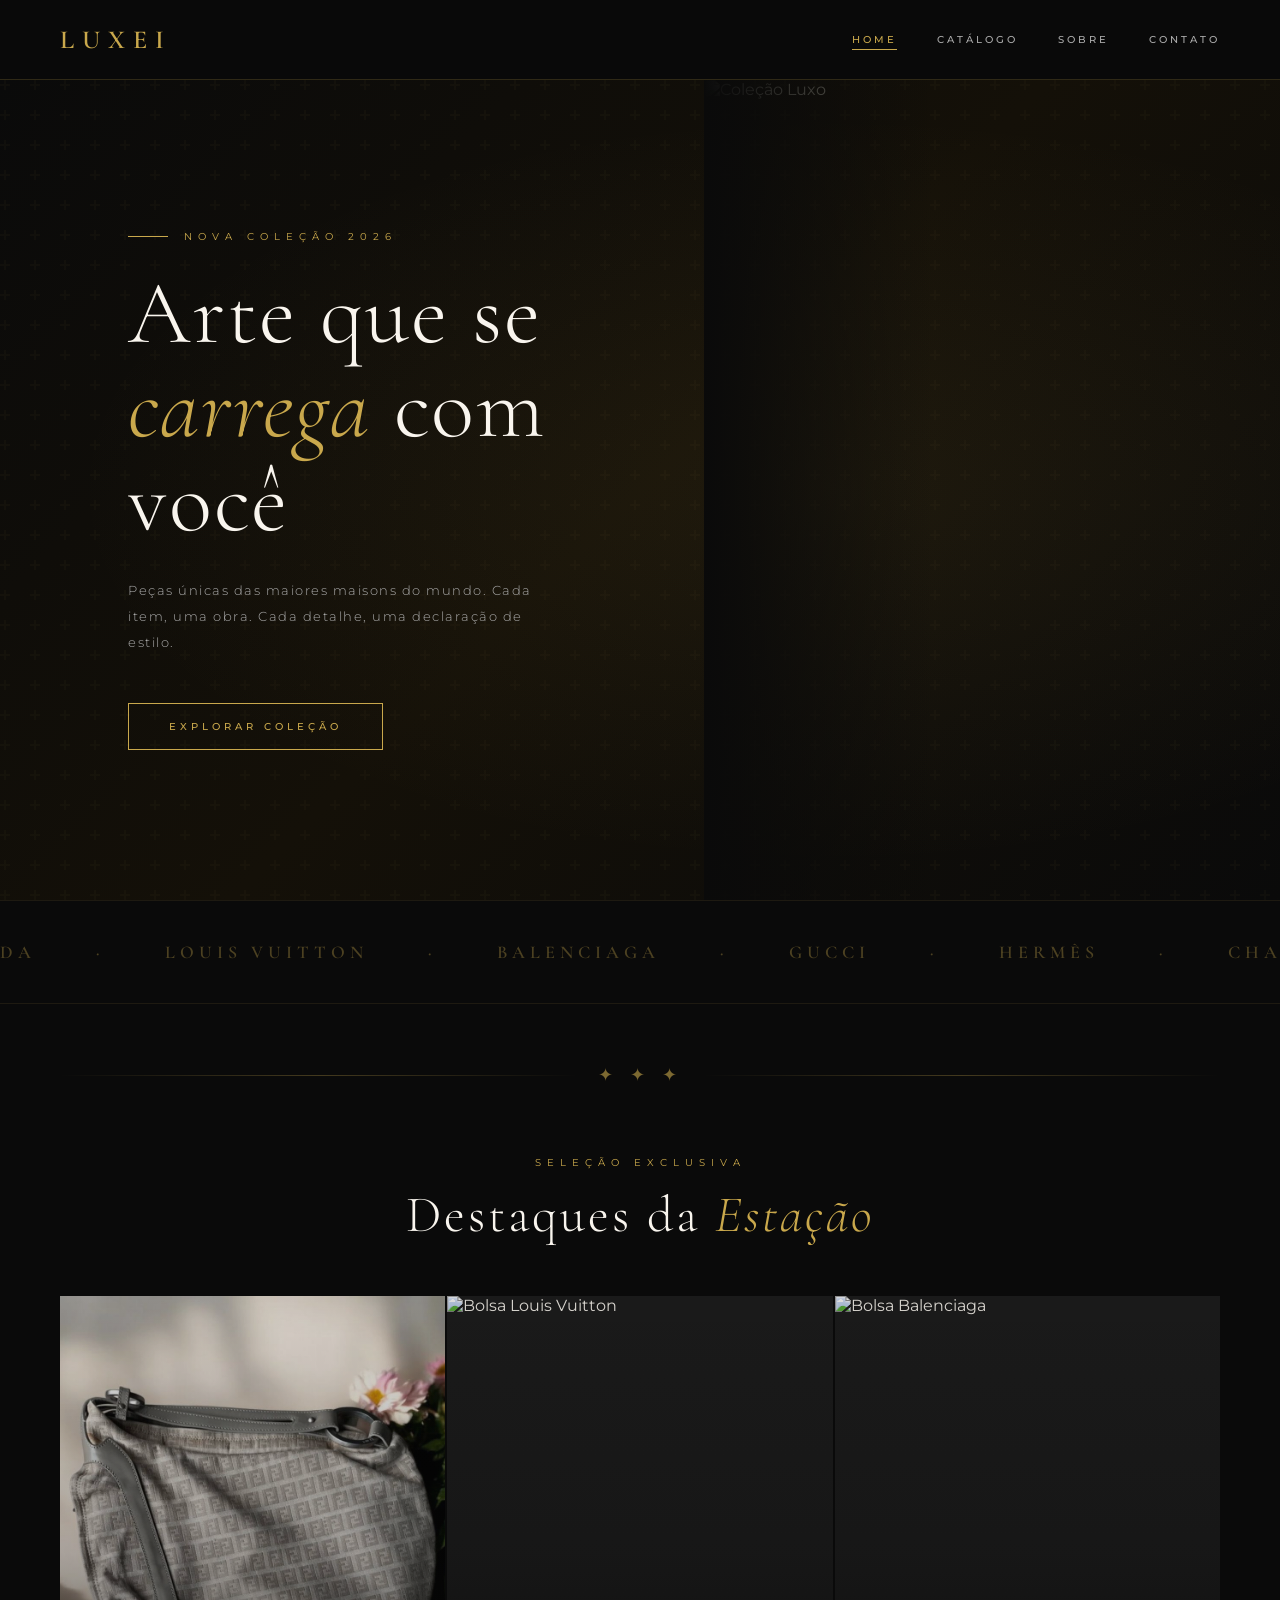
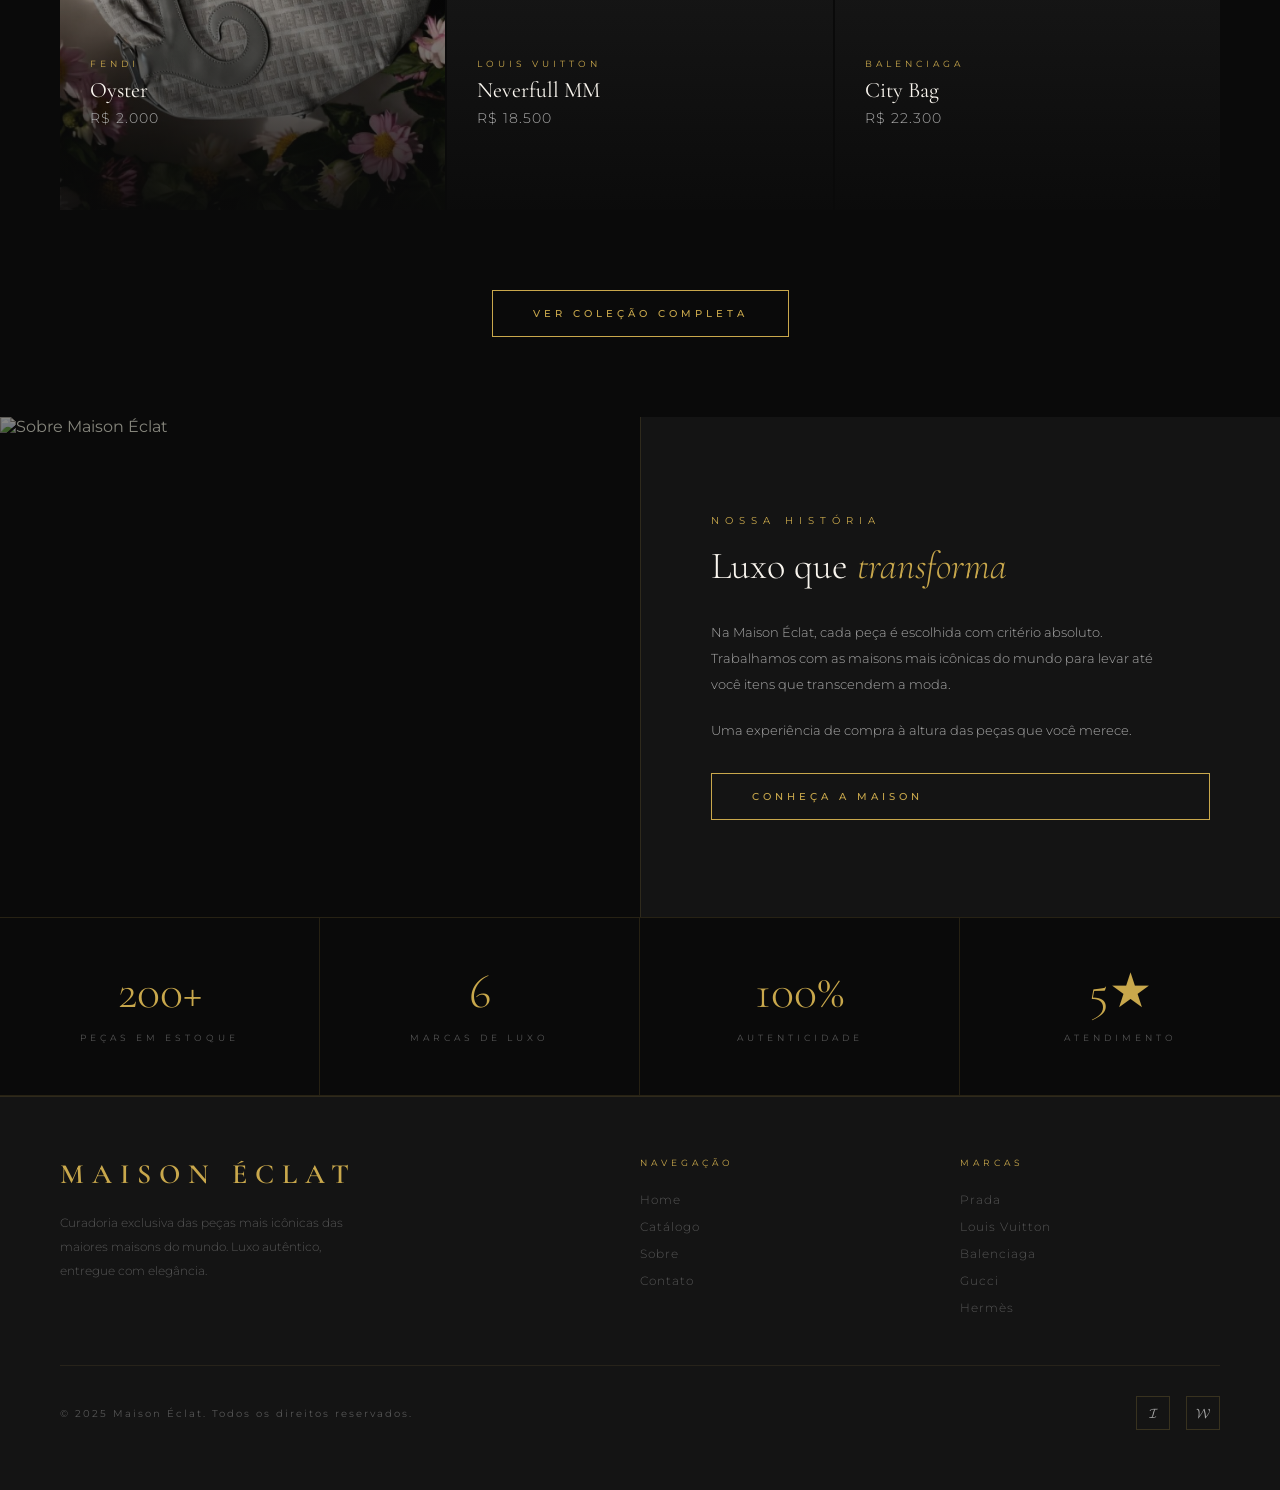
==== commit cb821853: "atualizações" ====
--- a/index.html
+++ b/index.html
@@ -3,7 +3,7 @@
 <head>
     <meta charset="UTF-8">
     <meta name="viewport" content="width=device-width, initial-scale=1.0">
-    <title>Maison Éclat — Luxury Boutique</title>
+    <title>Luxei</title>
     <link rel="stylesheet" href="estilos/style.css">
     <link rel="preconnect" href="https://fonts.googleapis.com">
     <link href="https://fonts.googleapis.com/css2?family=Cormorant+Garamond:ital,wght@0,300;0,400;0,600;1,300;1,400&family=Montserrat:wght@300;400;500;600&display=swap" rel="stylesheet">
@@ -11,7 +11,7 @@
 <body>
 
 <header id="header">
-    <a href="index.html" class="logo">Maison Éclat</a>
+    <a href="index.html" class="logo">Luxei</a>
     <nav id="nav">
         <a href="index.html" class="ativo">Home</a>
         <a href="catalogo.html">Catálogo</a>
@@ -29,7 +29,7 @@
     <section class="hero">
         <div class="hero-bg"></div>
         <div class="hero-content">
-            <div class="hero-eyebrow">Nova Coleção 2025</div>
+            <div class="hero-eyebrow">Nova Coleção 2026</div>
             <h1>Arte que se<br><em>carrega</em> com você</h1>
             <p>Peças únicas das maiores maisons do mundo. Cada item, uma obra. Cada detalhe, uma declaração de estilo.</p>
             <a href="catalogo.html" class="btn-primario"><span>Explorar Coleção</span></a>
@@ -70,12 +70,12 @@
     <div class="produtos-grid" id="grid-home">
 
         <div class="card-produto fade-in" onclick="abrirModal(0)">
-            <img src="https://picsum.photos/seed/bag1/600/800" alt="Bolsa Prada">
+            <img src="img/fendi/foto1.jpg" alt="Bolsa Fendi">
             <div class="card-overlay"></div>
             <div class="card-info">
-                <span class="card-marca">Prada</span>
-                <div class="card-nome">Re-Nylon Tote</div>
-                <div class="card-preco">R$ 12.800</div>
+                <span class="card-marca">Fendi</span>
+                <div class="card-nome">Oyster</div>
+                <div class="card-preco">R$ 2.000</div>
                 <button class="card-btn">Ver Peça ›</button>
             </div>
         </div>
@@ -216,17 +216,18 @@
 // ---- DADOS DOS PRODUTOS ----
 const produtos = [
     {
-        marca: "Prada",
-        nome: "Re-Nylon Tote",
-        preco: "R$ 12.800",
-        desc: "Icônica bolsa tote em nylon regenerado, símbolo do compromisso da Prada com a inovação sustentável. Acabamentos em couro Saffiano com hardware dourado.",
+        marca: "Fendi",
+        nome: "Oyster",
+        preco: "R$ 2.000",
+        desc: "Icônica bolsa Oyster da Fendi. Valor reduzido em razão de possuir um zíper na lateral com o puxador quebrado.",
         fotos: [
-            "https://picsum.photos/seed/prada1/600/600",
-            "https://picsum.photos/seed/prada2/600/600",
-            "https://picsum.photos/seed/prada3/600/600",
-            "https://picsum.photos/seed/prada4/600/600"
+            "img/fendi/foto1.jpg",
+            "img/fendi/foto2.jpg",
+            "img/fendi/foto3.jpg",
+            "img/fendi/foto4.jpg",
+            "img/fendi/foto5.jpg"
         ],
-        atributos: { "Material": "Nylon Re-Nylon + Couro Saffiano", "Cor": "Preto", "Dimensões": "38 × 30 × 16 cm", "Inclui": "Dustbag + Cartão" }
+        atributos: { "Material": "Tela + Couro Genuíno", "Cor": "Bege + couro cinza claro", "Dimensões": "38 × 30 × 16 cm", "Inclui": "Dustbag + Cartão" }
     },
     {
         marca: "Louis Vuitton",
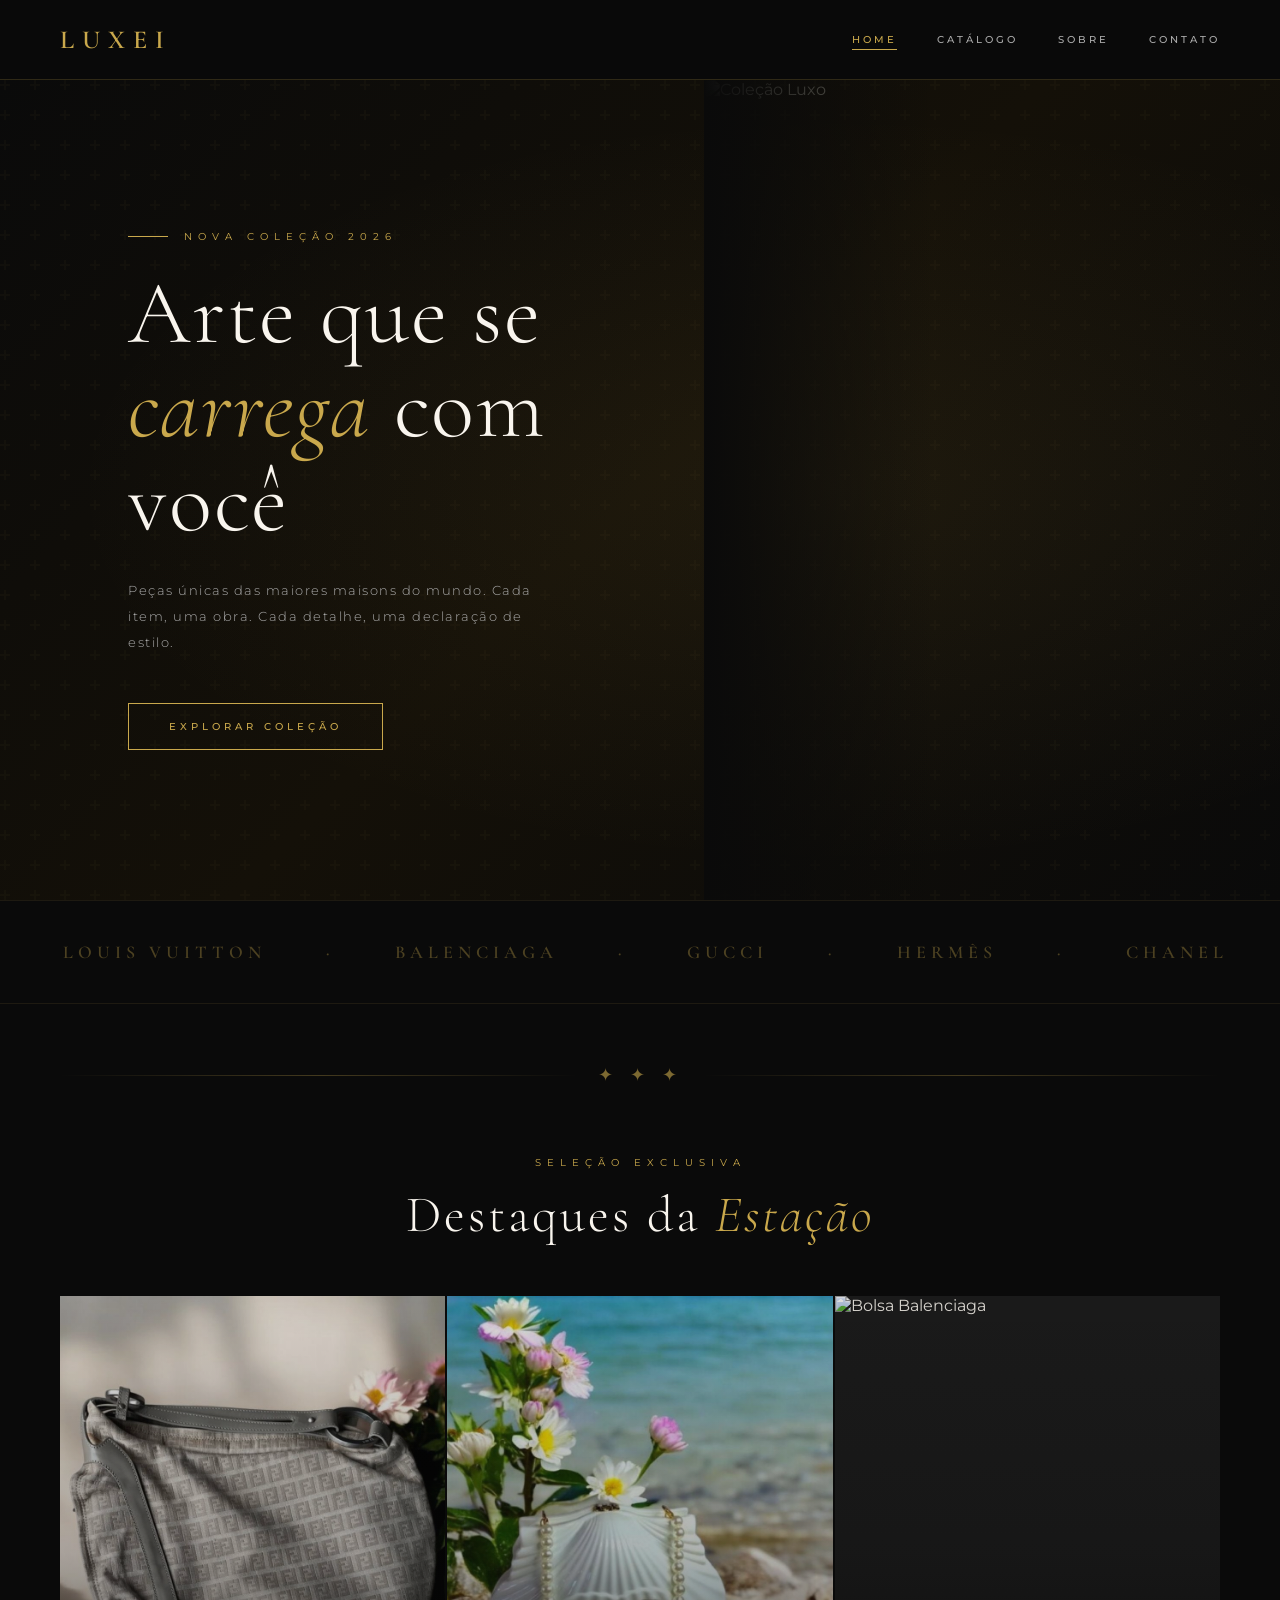
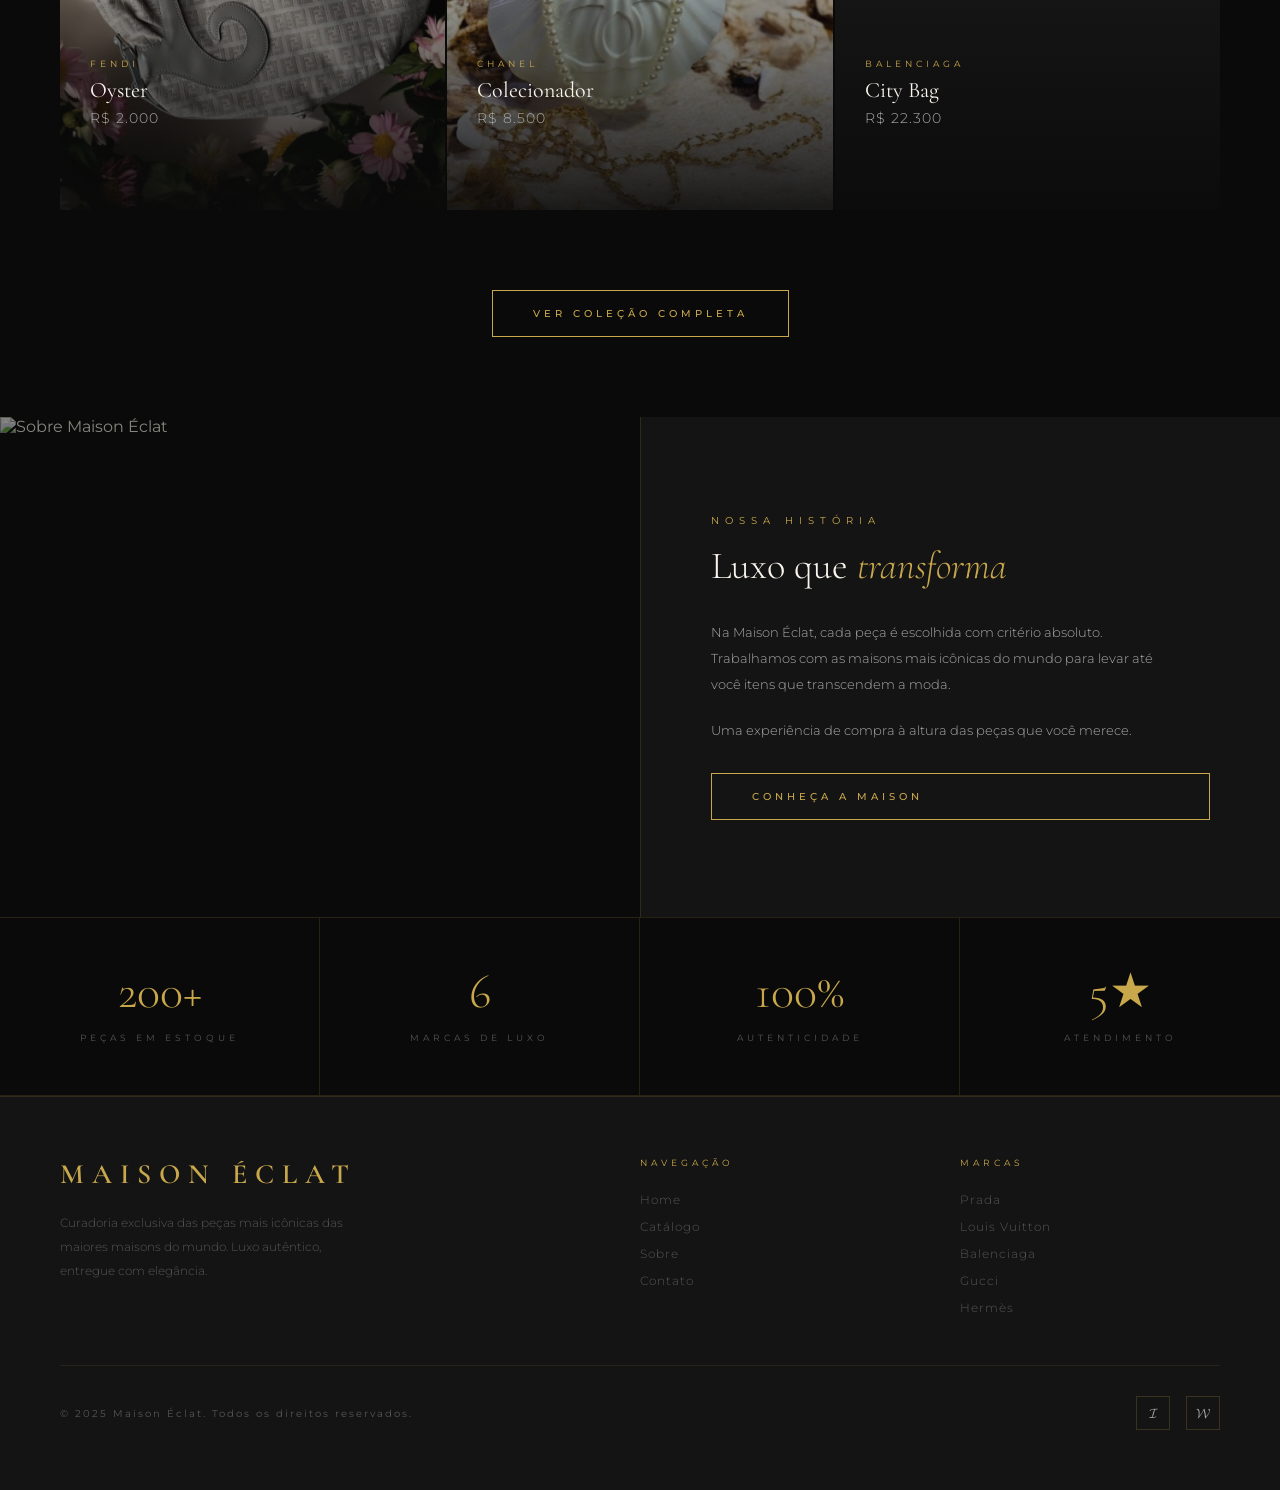
==== commit 409f9607: "upgrade fotos" ====
--- a/index.html
+++ b/index.html
@@ -52,6 +52,8 @@
         <span class="marca-item">Hermès</span>
         <span class="marca-item">·</span>
         <span class="marca-item">Chanel</span>
+        <span class="marca-item">·</span>
+        <span class="marca-item">Fendi</span>
     </div>
 
     <!-- DESTAQUES -->
@@ -70,7 +72,7 @@
     <div class="produtos-grid" id="grid-home">
 
         <div class="card-produto fade-in" onclick="abrirModal(0)">
-            <img src="img/fendi/foto1.jpg" alt="Bolsa Fendi">
+            <img src="img/fendi/fendi-oyster-1.jpg" alt="Bolsa Fendi">
             <div class="card-overlay"></div>
             <div class="card-info">
                 <span class="card-marca">Fendi</span>
@@ -81,12 +83,12 @@
         </div>
 
         <div class="card-produto fade-in" onclick="abrirModal(1)">
-            <img src="https://picsum.photos/seed/bag2/600/800" alt="Bolsa Louis Vuitton">
+            <img src="img/chanel/chanel-colecionador-1.jpg" alt="Bolsa Chanel">
             <div class="card-overlay"></div>
             <div class="card-info">
-                <span class="card-marca">Louis Vuitton</span>
-                <div class="card-nome">Neverfull MM</div>
-                <div class="card-preco">R$ 18.500</div>
+                <span class="card-marca">Chanel</span>
+                <div class="card-nome">Colecionador</div>
+                <div class="card-preco">R$ 8.500</div>
                 <button class="card-btn">Ver Peça ›</button>
             </div>
         </div>
@@ -221,26 +223,27 @@
         preco: "R$ 2.000",
         desc: "Icônica bolsa Oyster da Fendi. Valor reduzido em razão de possuir um zíper na lateral com o puxador quebrado.",
         fotos: [
-            "img/fendi/foto1.jpg",
-            "img/fendi/foto2.jpg",
-            "img/fendi/foto3.jpg",
-            "img/fendi/foto4.jpg",
-            "img/fendi/foto5.jpg"
+            "img/fendi/fendi-oyster-1.jpg",
+            "img/fendi/fendi-oyster-2.jpg",
+            "img/fendi/fendi-oyster-3.jpg",
+            "img/fendi/fendi-oyster-4.jpg",
+            "img/fendi/fendi-oyster-5.jpg"
         ],
         atributos: { "Material": "Tela + Couro Genuíno", "Cor": "Bege + couro cinza claro", "Dimensões": "38 × 30 × 16 cm", "Inclui": "Dustbag + Cartão" }
     },
     {
-        marca: "Louis Vuitton",
-        nome: "Neverfull MM",
-        preco: "R$ 18.500",
-        desc: "A bolsa mais icônica da maison. Em tela Monogram com bordas em couro natural, é o símbolo definitivo do estilo LV. Versátil, elegante e atemporal.",
+        marca: "Chanel",
+        nome: "Colecionador",
+        preco: "R$ 8.500",
+        desc: "É uma clutch rara em formato de concha de plexiglass. Com detalhes dourados e o icônico, esta peça de colecionador une o luxo costeiro ao refinamento escultural. Um acessório etéreo e exclusivo que evoca a elegância e exclusividade.",
         fotos: [
-            "https://picsum.photos/seed/lv1/600/600",
-            "https://picsum.photos/seed/lv2/600/600",
-            "https://picsum.photos/seed/lv3/600/600",
-            "https://picsum.photos/seed/lv4/600/600"
+            "img/chanel/chanel-colecionador-1.jpg",
+            "img/chanel/chanel-colecionador-2.jpg",
+            "img/chanel/chanel-colecionador-3.jpg",
+            "img/chanel/chanel-colecionador-4.jpg",
+            "img/chanel/chanel-colecionador-5.jpg"
         ],
-        atributos: { "Material": "Tela Monogram + Couro Vachetta", "Cor": "Monogram / Cerise", "Dimensões": "31 × 28 × 17 cm", "Inclui": "Dustbag + Recibo" }
+        atributos: { "Material": "Plexiglass", "Cor": "Branca + detalhes Dourados", "Dimensões": "31 × 28 × 17 cm", "Inclui": "Dustbag + Recibo" }
     },
     {
         marca: "Balenciaga",
@@ -259,7 +262,7 @@
 
 let slideAtual = 0;
 let produtoAtual = null;
-const NUMERO_WHATSAPP = "5500000000000"; // ← substitua pelo número real
+const NUMERO_WHATSAPP = "5549991410059"; // ← substitua pelo número real
 
 // ---- MODAL ----
 function abrirModal(index) {
--- a/estilos/style.css
+++ b/estilos/style.css
@@ -284,7 +284,7 @@
 
 /* MODAL CONTEÚDO */
 .modal-conteudo {
-    padding: 50px 40px; display: flex; flex-direction: column; justify-content: space-between;
+    padding: 50px 50px; display: flex; flex-direction: column; justify-content: space-between;
 }
 
 .modal-fechar {
@@ -298,7 +298,7 @@
 .modal-fechar:hover { background: var(--ouro); color: var(--preto); }
 
 .modal-marca { font-size: 9px; letter-spacing: 5px; text-transform: uppercase; color: var(--ouro); margin-bottom: 14px; display: block; }
-.modal-nome { font-family: var(--fonte-display); font-size: 34px; font-weight: 300; color: var(--branco); line-height: 1.2; margin-bottom: 6px; }
+.modal-nome { font-family: var(--fonte-display); font-size: 25px; font-weight: 400; color: var(--branco); line-height: 1.2; margin-bottom: 10px; }
 .modal-linha { width: 40px; height: 1px; background: var(--ouro); margin: 20px 0; }
 .modal-preco { font-size: 26px; font-weight: 300; color: var(--ouro-claro); letter-spacing: 1px; margin-bottom: 24px; }
 .modal-descricao { font-size: 12px; font-weight: 300; color: var(--cinza-claro); line-height: 2; margin-bottom: 30px; }
